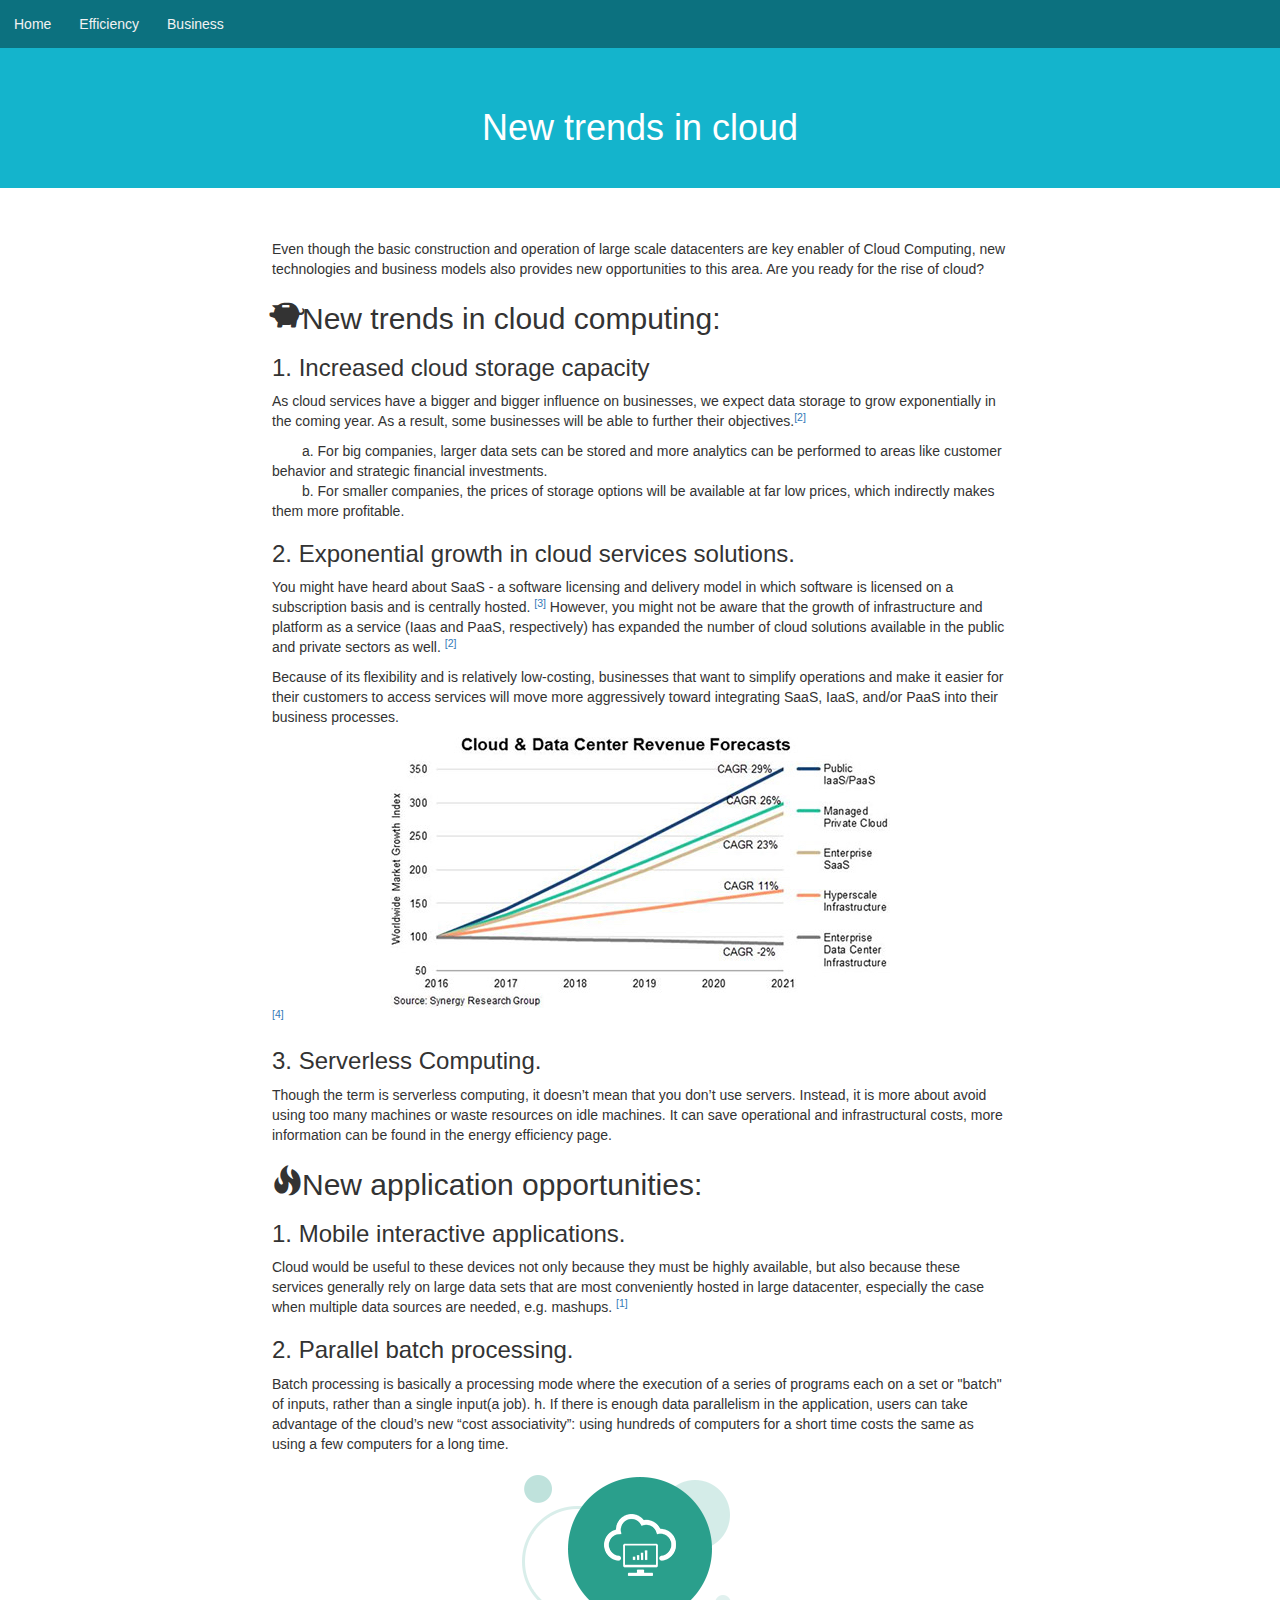
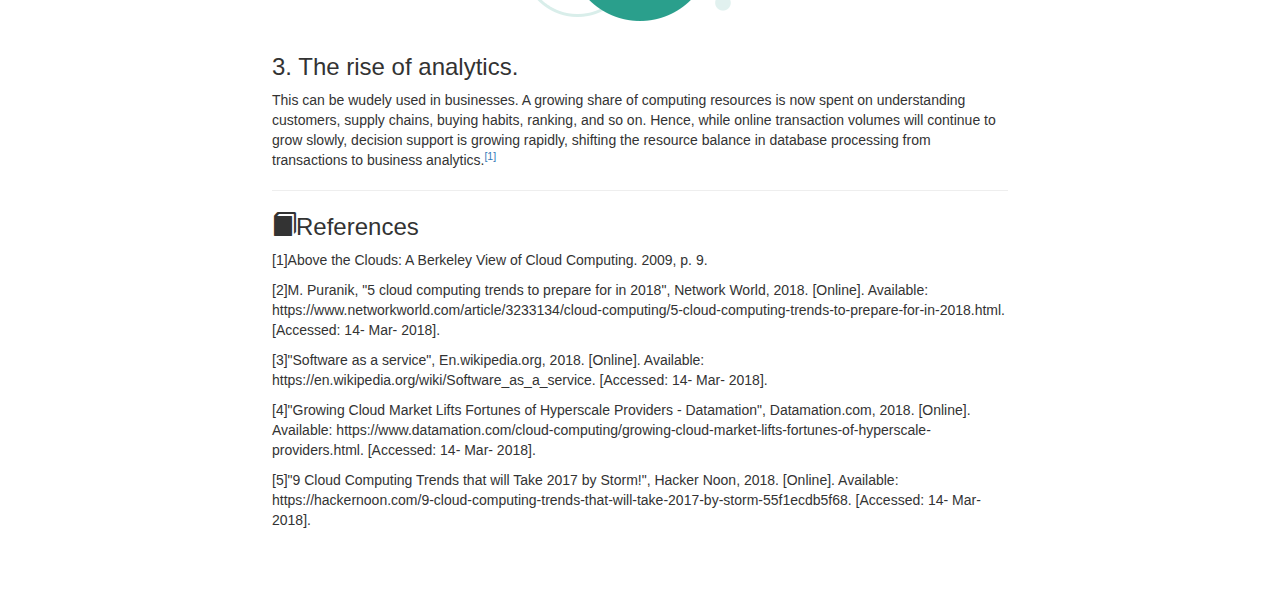
==== business.html @ d234d7f4 "Yiming" ====
<!DOCTYPE html>
<html lang="en">
<head>
<title>Cloud - new trends</title>
<link rel="stylesheet" type="text/css" href="cloud.css">
<link rel="stylesheet" href="https://maxcdn.bootstrapcdn.com/bootstrap/3.3.7/css/bootstrap.min.css" integrity="sha384-BVYiiSIFeK1dGmJRAkycuHAHRg32OmUcww7on3RYdg4Va+PmSTsz/K68vbdEjh4u" crossorigin="anonymous">
</head>
<body>
<div id="navbar">
  <a class="active" href="javascript:void(0)">Home</a>
  <a href="http://127.0.0.1:55116/efficiency.html">Efficiency</a>
  <a href="http://127.0.0.1:55116/business.html">Business</a>
</div>
    
<h1 style="color: white; margin-top: 0px;">   New trends in cloud
</h1>
    
<div class="content">
<p>
    Even though the basic construction and operation of large scale datacenters are key enabler of Cloud Computing, new technologies and business models also provides new opportunities to this area. Are you ready for the rise of cloud?</p>

    <h2><span class="glyphicon glyphicon-piggy-bank" aria-hidden="true"></span>New trends in cloud computing:
        </h2>
    <h3>1. Increased cloud storage capacity
    </h3>
<p>
    As cloud services have a bigger and bigger influence on businesses, we expect data storage to grow exponentially in the coming year. As a result, some businesses will be able to further their objectives.<sup><a href="#2">[2]</a></sup>  </p>
    
    <p2>a. For big companies, larger data sets can be stored and more analytics can be performed to areas like customer behavior and strategic financial investments.
    </p2>
    <br>
    <p2>b. For smaller companies, the prices of storage options will be available at far low prices, which indirectly makes them more profitable.
    </p2>
    <br>
    <p>
    </p>
    
    <h3>2. Exponential growth in cloud services solutions.</h3>
<p> You might have heard about SaaS - a software licensing and delivery model in which software is licensed on a subscription basis and is centrally hosted. <sup><a href="#3">[3]</a></sup> However, you might not be aware that the growth of infrastructure and platform as a service (Iaas and PaaS, respectively) has expanded the number of cloud solutions available in the public and private sectors as well. <sup><a href="#2">[2]</a></sup>
    </p>
    <p>
        Because of its flexibility and is relatively low-costing, businesses that want to simplify operations and make it easier for their customers to access services will move more aggressively toward integrating SaaS, IaaS, and/or PaaS into their business processes.
    </p>
    
    <img src="cloud_growth.jpg">
    <p><sup><a href="#4">[4]</a></sup></p>

<h3>3. Serverless Computing.
    </h3>
    <p>Though the term is serverless computing, it doesn’t mean that you don’t use servers. Instead, it is more about avoid using too many machines or waste resources on idle machines. It can save operational and infrastructural costs, more information can be found in the energy efficiency page.
    </p>
    
    <h2><span class="glyphicon glyphicon-fire" aria-hidden="true"></span>New application opportunities:
        </h2>
    <h3>1. Mobile interactive applications.
    </h3>
    <p>Cloud would be useful to these devices not only because they must be highly available, but also because these services generally rely on large data sets that are most conveniently hosted in large datacenter, especially the case when multiple data sources are needed, e.g. mashups. <sup><a href="#1">[1]</a></sup>
    </p>
    
    <h3>2. Parallel batch processing.
    </h3>
    
<p>Batch processing is basically a processing mode where the execution of a series of programs each on a set or "batch" of inputs, rather than a single input(a job). h. If there is enough data parallelism in the application, users can take advantage of the cloud’s new “cost associativity”: using hundreds of computers for a short time costs the same as using a few
computers for a long time.
    </p>
    
    <img src="Analytics-cloud-270.png">
    
    <h3>3. The rise of analytics.
    </h3>
    <p>This can be wudely used in businesses.  A growing share of computing resources is now spent on understanding customers, supply chains, buying habits, ranking, and so on. Hence, while online transaction volumes will continue to grow slowly, decision support is growing rapidly, shifting the resource balance in database processing from transactions to business analytics.<sup><a href="#1">[1]</a></sup>
    </p>
    
<hr>
    
<h3><span class="glyphicon glyphicon-book" aria-hidden="true"></span>References</h3> 
<p>
[1]Above the Clouds: A Berkeley View of Cloud Computing. 2009, p. 9.
</p>
<p>
[2]M. Puranik, "5 cloud computing trends to prepare for in 2018", Network World, 2018. [Online]. Available: https://www.networkworld.com/article/3233134/cloud-computing/5-cloud-computing-trends-to-prepare-for-in-2018.html. [Accessed: 14- Mar- 2018].
</p>
<p>
[3]"Software as a service", En.wikipedia.org, 2018. [Online]. Available: https://en.wikipedia.org/wiki/Software_as_a_service. [Accessed: 14- Mar- 2018].
</p>
<p>
[4]"Growing Cloud Market Lifts Fortunes of Hyperscale Providers - Datamation", Datamation.com, 2018. [Online]. Available: https://www.datamation.com/cloud-computing/growing-cloud-market-lifts-fortunes-of-hyperscale-providers.html. [Accessed: 14- Mar- 2018].
</p>
<p>
[5]"9 Cloud Computing Trends that will Take 2017 by Storm!", Hacker Noon, 2018. [Online]. Available: https://hackernoon.com/9-cloud-computing-trends-that-will-take-2017-by-storm-55f1ecdb5f68. [Accessed: 14- Mar- 2018].
</p>
    
    
<script>
window.onscroll = function() {myFunction()};

var navbar = document.getElementById("navbar");

var sticky = navbar.offsetTop;

function myFunction() {
  if (window.pageYOffset >= sticky) {
    navbar.classList.add("sticky")
  } else {
    navbar.classList.remove("sticky");
  }
}
</script>
---- cloud.css ----
.content{
    margin: 35px 20% 35px 20%
}

.center {
    display: block;
    margin-left: auto;
    margin-right: auto;
    width: 50%;
}

/* Style the navbar */
#navbar {
  overflow: hidden;
  background-color: #0C717F;
}

/* Navbar links */
#navbar a {
    float: left;
    display: block;
    color: #f2f2f2;
    text-align: center;
    padding: 14px;
    text-decoration: none;
}

/* Page content */
.content {
    padding: 16px;
    

}

/* The sticky class is added to the navbar with JS when it reaches its scroll position */
.sticky {
    position: fixed;
    top: 0;
    width: 100%
}

/* Add some top padding to the page content to prevent sudden quick movement (as the navigation bar gets a new position at the top of the page (position:fixed and top:0) */
.sticky + .content {
    padding-top: 60px;
}

body {
    margin-bottom: 0px;
    margin-left: 0px;
    margin-right: 0px;
    margin-top: 0px;
}

img {
    padding: 0;
    display: block;
    margin: 0 auto;
    max-height: 100%;
    max-width: 100%;
}


h1 {
    background-color:#14B4CC; 
    padding-top: 60px;
    padding-bottom: 40px; 
    text-align: center; 
    font-size: 25;  
}

p {
    font-size: 14;
}
h2{
    font-size: 16;
}

h3 {
    font-size: 15
}

p2 {
    margin-left: 30px;
}
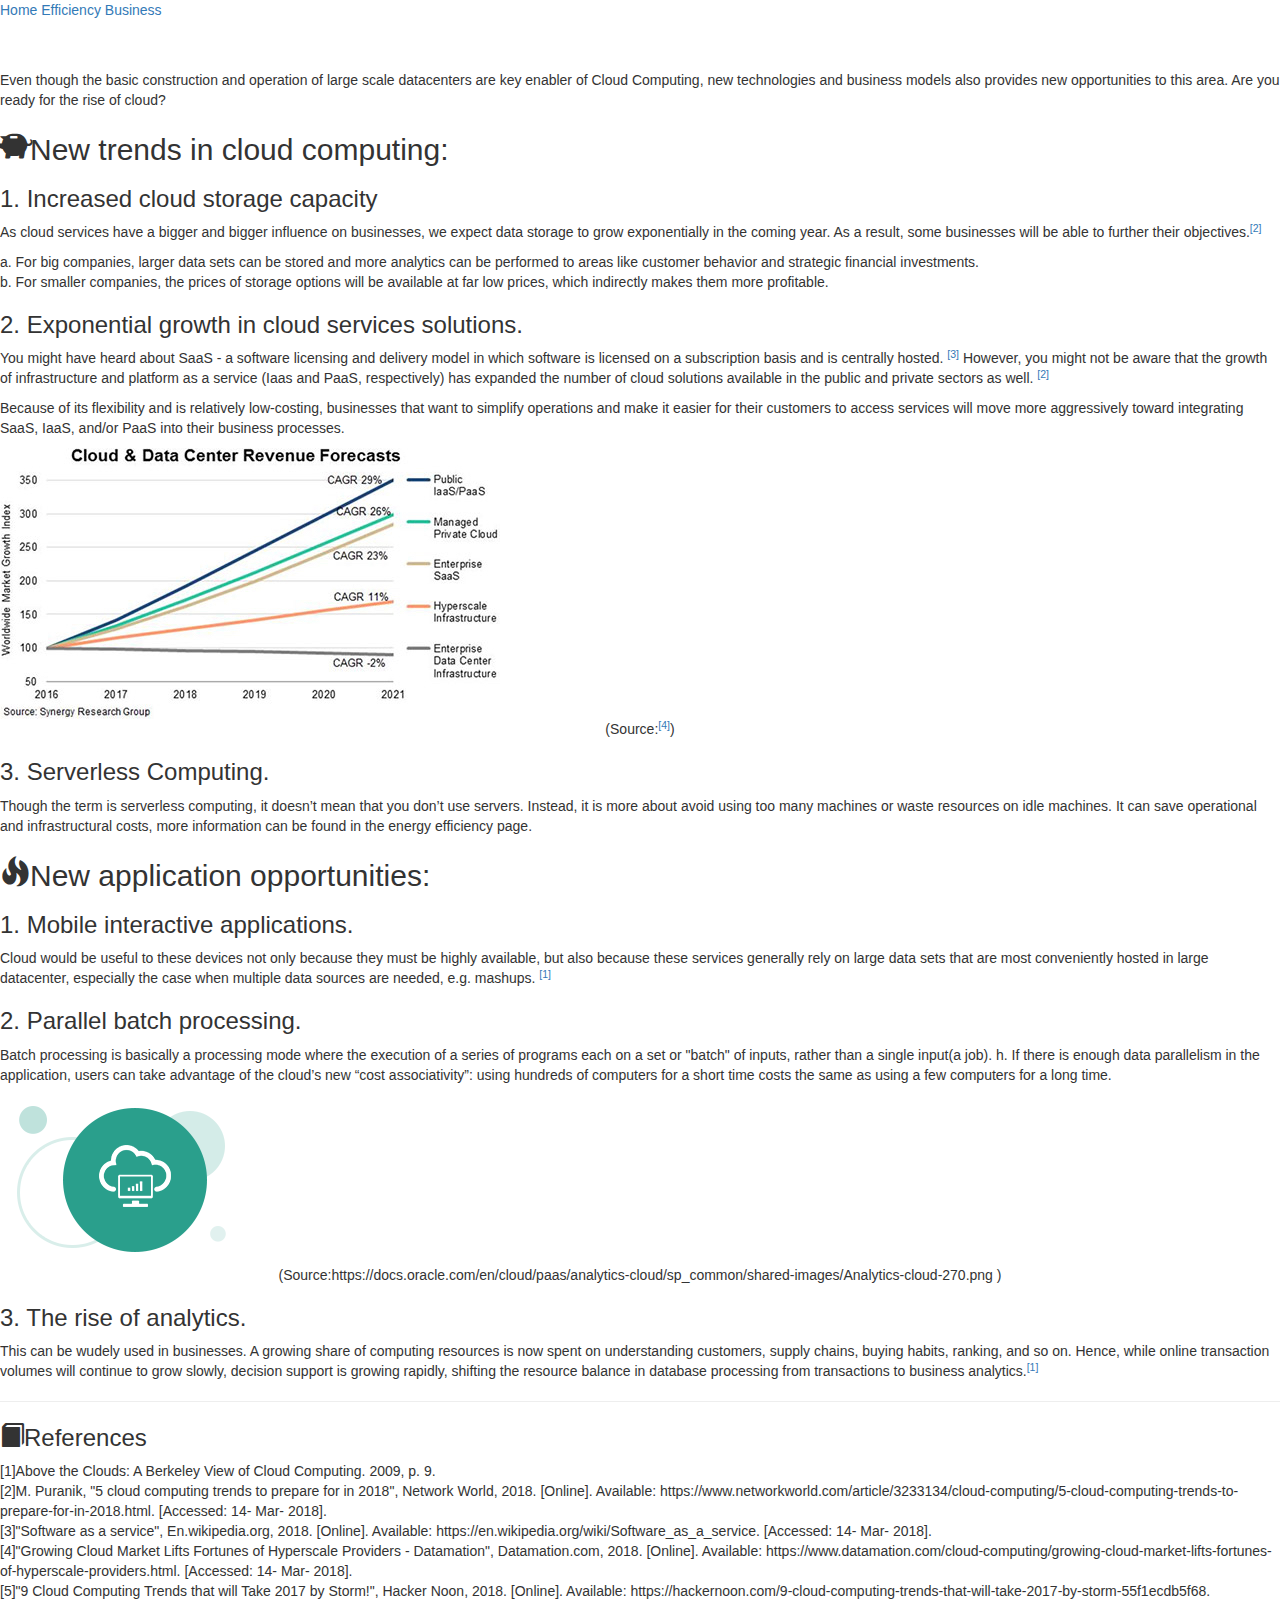
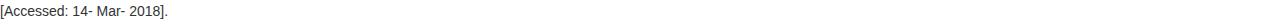
==== commit 3d09963f: "trend 2.0" ====
--- a/business.html
+++ b/business.html
@@ -12,83 +12,79 @@
   <a href="http://127.0.0.1:55116/business.html">Business</a>
 </div>
     
-<h1 style="color: white; margin-top: 0px;">   New trends in cloud
-</h1>
+<h1 style="color: white; margin-top: 0px;">New trends in cloud</h1>
     
 <div class="content">
-<p>
-    Even though the basic construction and operation of large scale datacenters are key enabler of Cloud Computing, new technologies and business models also provides new opportunities to this area. Are you ready for the rise of cloud?</p>
+    <p>
+        Even though the basic construction and operation of large scale datacenters are key enabler of Cloud Computing, new technologies and business models also provides new opportunities to this area. Are you ready for the rise of cloud?</p>
 
-    <h2><span class="glyphicon glyphicon-piggy-bank" aria-hidden="true"></span>New trends in cloud computing:
-        </h2>
-    <h3>1. Increased cloud storage capacity
-    </h3>
-<p>
-    As cloud services have a bigger and bigger influence on businesses, we expect data storage to grow exponentially in the coming year. As a result, some businesses will be able to further their objectives.<sup><a href="#2">[2]</a></sup>  </p>
+        <h2><span class="glyphicon glyphicon-piggy-bank" aria-hidden="true"></span>New trends in cloud computing:</h2>
+            <h3>1. Increased cloud storage capacity</h3>
+        <p>
+            As cloud services have a bigger and bigger influence on businesses, we expect data storage to grow exponentially in the coming year. As a result, some businesses will be able to further their objectives.<sup><a href="#2">[2]</a></sup>  
+        </p>
+
+        <p2>a. For big companies, larger data sets can be stored and more analytics can be performed to areas like customer behavior and strategic financial investments.
+        </p2>
+        <br>
+        <p2>b. For smaller companies, the prices of storage options will be available at far low prices, which indirectly makes them more profitable.
+        </p2>
+        <br>
+
+        <p>
+        </p>
+
+        <h3>2. Exponential growth in cloud services solutions.</h3>
+            <p> You might have heard about SaaS - a software licensing and delivery model in which software is licensed on a subscription basis and is centrally hosted. <sup><a href="#3">[3]</a></sup> However, you might not be aware that the growth of infrastructure and platform as a service (Iaas and PaaS, respectively) has expanded the number of cloud solutions available in the public and private sectors as well. <sup><a href="#2">[2]</a></sup>
+            </p>
+            <p>
+            Because of its flexibility and is relatively low-costing, businesses that want to simplify operations and make it easier for their customers to access services will move more aggressively toward integrating SaaS, IaaS, and/or PaaS into their business processes.
+            </p>
+
+        <img src="cloud_growth.jpg">
+        <center><p>(Source:<sup><a href="#4">[4]</a></sup>)</p></center>
+
+        <h3>3. Serverless Computing.</h3>
+        <p>Though the term is serverless computing, it doesn’t mean that you don’t use servers. Instead, it is more about avoid using too many machines or waste resources on idle machines. It can save operational and infrastructural costs, more information can be found in the energy efficiency page.
+        </p>
+
+        <h2><span class="glyphicon glyphicon-fire" aria-hidden="true"></span>New application opportunities:</h2>
+            <h3>1. Mobile interactive applications.</h3>
     
-    <p2>a. For big companies, larger data sets can be stored and more analytics can be performed to areas like customer behavior and strategic financial investments.
-    </p2>
-    <br>
-    <p2>b. For smaller companies, the prices of storage options will be available at far low prices, which indirectly makes them more profitable.
-    </p2>
-    <br>
-    <p>
-    </p>
-    
-    <h3>2. Exponential growth in cloud services solutions.</h3>
-<p> You might have heard about SaaS - a software licensing and delivery model in which software is licensed on a subscription basis and is centrally hosted. <sup><a href="#3">[3]</a></sup> However, you might not be aware that the growth of infrastructure and platform as a service (Iaas and PaaS, respectively) has expanded the number of cloud solutions available in the public and private sectors as well. <sup><a href="#2">[2]</a></sup>
-    </p>
-    <p>
-        Because of its flexibility and is relatively low-costing, businesses that want to simplify operations and make it easier for their customers to access services will move more aggressively toward integrating SaaS, IaaS, and/or PaaS into their business processes.
-    </p>
-    
-    <img src="cloud_growth.jpg">
-    <p><sup><a href="#4">[4]</a></sup></p>
+        <p>Cloud would be useful to these devices not only because they must be highly available, but also because these services generally rely on large data sets that are most conveniently hosted in large datacenter, especially the case when multiple data sources are needed, e.g. mashups. <sup><a href="#1">[1]</a></sup>
+        </p>
 
-<h3>3. Serverless Computing.
-    </h3>
-    <p>Though the term is serverless computing, it doesn’t mean that you don’t use servers. Instead, it is more about avoid using too many machines or waste resources on idle machines. It can save operational and infrastructural costs, more information can be found in the energy efficiency page.
-    </p>
-    
-    <h2><span class="glyphicon glyphicon-fire" aria-hidden="true"></span>New application opportunities:
-        </h2>
-    <h3>1. Mobile interactive applications.
-    </h3>
-    <p>Cloud would be useful to these devices not only because they must be highly available, but also because these services generally rely on large data sets that are most conveniently hosted in large datacenter, especially the case when multiple data sources are needed, e.g. mashups. <sup><a href="#1">[1]</a></sup>
-    </p>
-    
-    <h3>2. Parallel batch processing.
-    </h3>
-    
-<p>Batch processing is basically a processing mode where the execution of a series of programs each on a set or "batch" of inputs, rather than a single input(a job). h. If there is enough data parallelism in the application, users can take advantage of the cloud’s new “cost associativity”: using hundreds of computers for a short time costs the same as using a few
-computers for a long time.
-    </p>
-    
-    <img src="Analytics-cloud-270.png">
-    
-    <h3>3. The rise of analytics.
-    </h3>
-    <p>This can be wudely used in businesses.  A growing share of computing resources is now spent on understanding customers, supply chains, buying habits, ranking, and so on. Hence, while online transaction volumes will continue to grow slowly, decision support is growing rapidly, shifting the resource balance in database processing from transactions to business analytics.<sup><a href="#1">[1]</a></sup>
-    </p>
-    
-<hr>
-    
-<h3><span class="glyphicon glyphicon-book" aria-hidden="true"></span>References</h3> 
-<p>
-[1]Above the Clouds: A Berkeley View of Cloud Computing. 2009, p. 9.
-</p>
-<p>
-[2]M. Puranik, "5 cloud computing trends to prepare for in 2018", Network World, 2018. [Online]. Available: https://www.networkworld.com/article/3233134/cloud-computing/5-cloud-computing-trends-to-prepare-for-in-2018.html. [Accessed: 14- Mar- 2018].
-</p>
-<p>
-[3]"Software as a service", En.wikipedia.org, 2018. [Online]. Available: https://en.wikipedia.org/wiki/Software_as_a_service. [Accessed: 14- Mar- 2018].
-</p>
-<p>
-[4]"Growing Cloud Market Lifts Fortunes of Hyperscale Providers - Datamation", Datamation.com, 2018. [Online]. Available: https://www.datamation.com/cloud-computing/growing-cloud-market-lifts-fortunes-of-hyperscale-providers.html. [Accessed: 14- Mar- 2018].
-</p>
-<p>
-[5]"9 Cloud Computing Trends that will Take 2017 by Storm!", Hacker Noon, 2018. [Online]. Available: https://hackernoon.com/9-cloud-computing-trends-that-will-take-2017-by-storm-55f1ecdb5f68. [Accessed: 14- Mar- 2018].
-</p>
+        <h3>2. Parallel batch processing.</h3>
+
+        <p>Batch processing is basically a processing mode where the execution of a series of programs each on a set or "batch" of inputs, rather than a single input(a job). h. If there is enough data parallelism in the application, users can take advantage of the cloud’s new “cost associativity”: using hundreds of computers for a short time costs the same as using a few
+        computers for a long time.
+        </p>
+
+        <img src="Analytics-cloud-270.png">
+        <center><p>(Source:https://docs.oracle.com/en/cloud/paas/analytics-cloud/sp_common/shared-images/Analytics-cloud-270.png )</p></center> 
+
+        <h3>3. The rise of analytics.</h3>
+        <p>This can be wudely used in businesses.  A growing share of computing resources is now spent on understanding customers, supply chains, buying habits, ranking, and so on. Hence, while online transaction volumes will continue to grow slowly, decision support is growing rapidly, shifting the resource balance in database processing from transactions to business analytics.<sup><a href="#1">[1]</a></sup>
+        </p>
+
+    <hr>
+
+    <h3><span class="glyphicon glyphicon-book" aria-hidden="true"></span>References</h3> 
+    <div id="1">
+    [1]Above the Clouds: A Berkeley View of Cloud Computing. 2009, p. 9.
+    </div>
+    <div id="2">
+    [2]M. Puranik, "5 cloud computing trends to prepare for in 2018", Network World, 2018. [Online]. Available: https://www.networkworld.com/article/3233134/cloud-computing/5-cloud-computing-trends-to-prepare-for-in-2018.html. [Accessed: 14- Mar- 2018].
+    </div>
+    <div id="3">
+    [3]"Software as a service", En.wikipedia.org, 2018. [Online]. Available: https://en.wikipedia.org/wiki/Software_as_a_service. [Accessed: 14- Mar- 2018].
+    </div>
+    <div id="4">
+    [4]"Growing Cloud Market Lifts Fortunes of Hyperscale Providers - Datamation", Datamation.com, 2018. [Online]. Available: https://www.datamation.com/cloud-computing/growing-cloud-market-lifts-fortunes-of-hyperscale-providers.html. [Accessed: 14- Mar- 2018].
+    </div>
+    <div id="5">
+    [5]"9 Cloud Computing Trends that will Take 2017 by Storm!", Hacker Noon, 2018. [Online]. Available: https://hackernoon.com/9-cloud-computing-trends-that-will-take-2017-by-storm-55f1ecdb5f68. [Accessed: 14- Mar- 2018].
+</div>
     
     
 <script>
--- a/cloud.css
+++ b/cloud.css
@@ -1,84 +1,50 @@
-.content{
-    margin: 35px 20% 35px 20%
+.main{
+    background-color:#ffffff;
+    padding-right: 250px;
+    padding-left:250px;
+    padding-bottom: 150px;
 }
 
-.center {
-    display: block;
-    margin-left: auto;
-    margin-right: auto;
-    width: 50%;
+.container{
+    width:99%;
+    top:0;
+    position:fixed;
+    
 }
 
-/* Style the navbar */
-#navbar {
-  overflow: hidden;
-  background-color: #0C717F;
-}
-
-/* Navbar links */
-#navbar a {
-    float: left;
-    display: block;
-    color: #f2f2f2;
-    text-align: center;
-    padding: 14px;
-    text-decoration: none;
-}
-
-/* Page content */
-.content {
-    padding: 16px;
-    
+.nav {
+    height:60px;
+    background:#0C6C7A;
+    position:relative;
 
 }
 
-/* The sticky class is added to the navbar with JS when it reaches its scroll position */
-.sticky {
-    position: fixed;
-    top: 0;
-    width: 100%
+.nav ul{
+    margin:0;
+    padding:0;
+
 }
 
-/* Add some top padding to the page content to prevent sudden quick movement (as the navigation bar gets a new position at the top of the page (position:fixed and top:0) */
-.sticky + .content {
-    padding-top: 60px;
+.nav ul li{
+    list-style: none
 }
 
-body {
-    margin-bottom: 0px;
-    margin-left: 0px;
-    margin-right: 0px;
-    margin-top: 0px;
+.nav ul li a{
+    text-decoration: none;
+    float:left;
+    display: block;
+    padding:20px 20px;
+    color:aliceblue;
 }
 
-img {
-    padding: 0;
+.heading {
+    height:80px;
+    width: 100%;
+    background:#0F8799;
+    color:aliceblue;
     display: block;
-    margin: 0 auto;
-    max-height: 100%;
-    max-width: 100%;
+    padding-bottom: 30px;
+    padding-top: 60px;
+    
 }
 
-
-h1 {
-    background-color:#14B4CC; 
-    padding-top: 60px;
-    padding-bottom: 40px; 
-    text-align: center; 
-    font-size: 25;  
-}
-
-p {
-    font-size: 14;
-}
-h2{
-    font-size: 16;
-}
-
-h3 {
-    font-size: 15
-}
-
-p2 {
-    margin-left: 30px;
-}
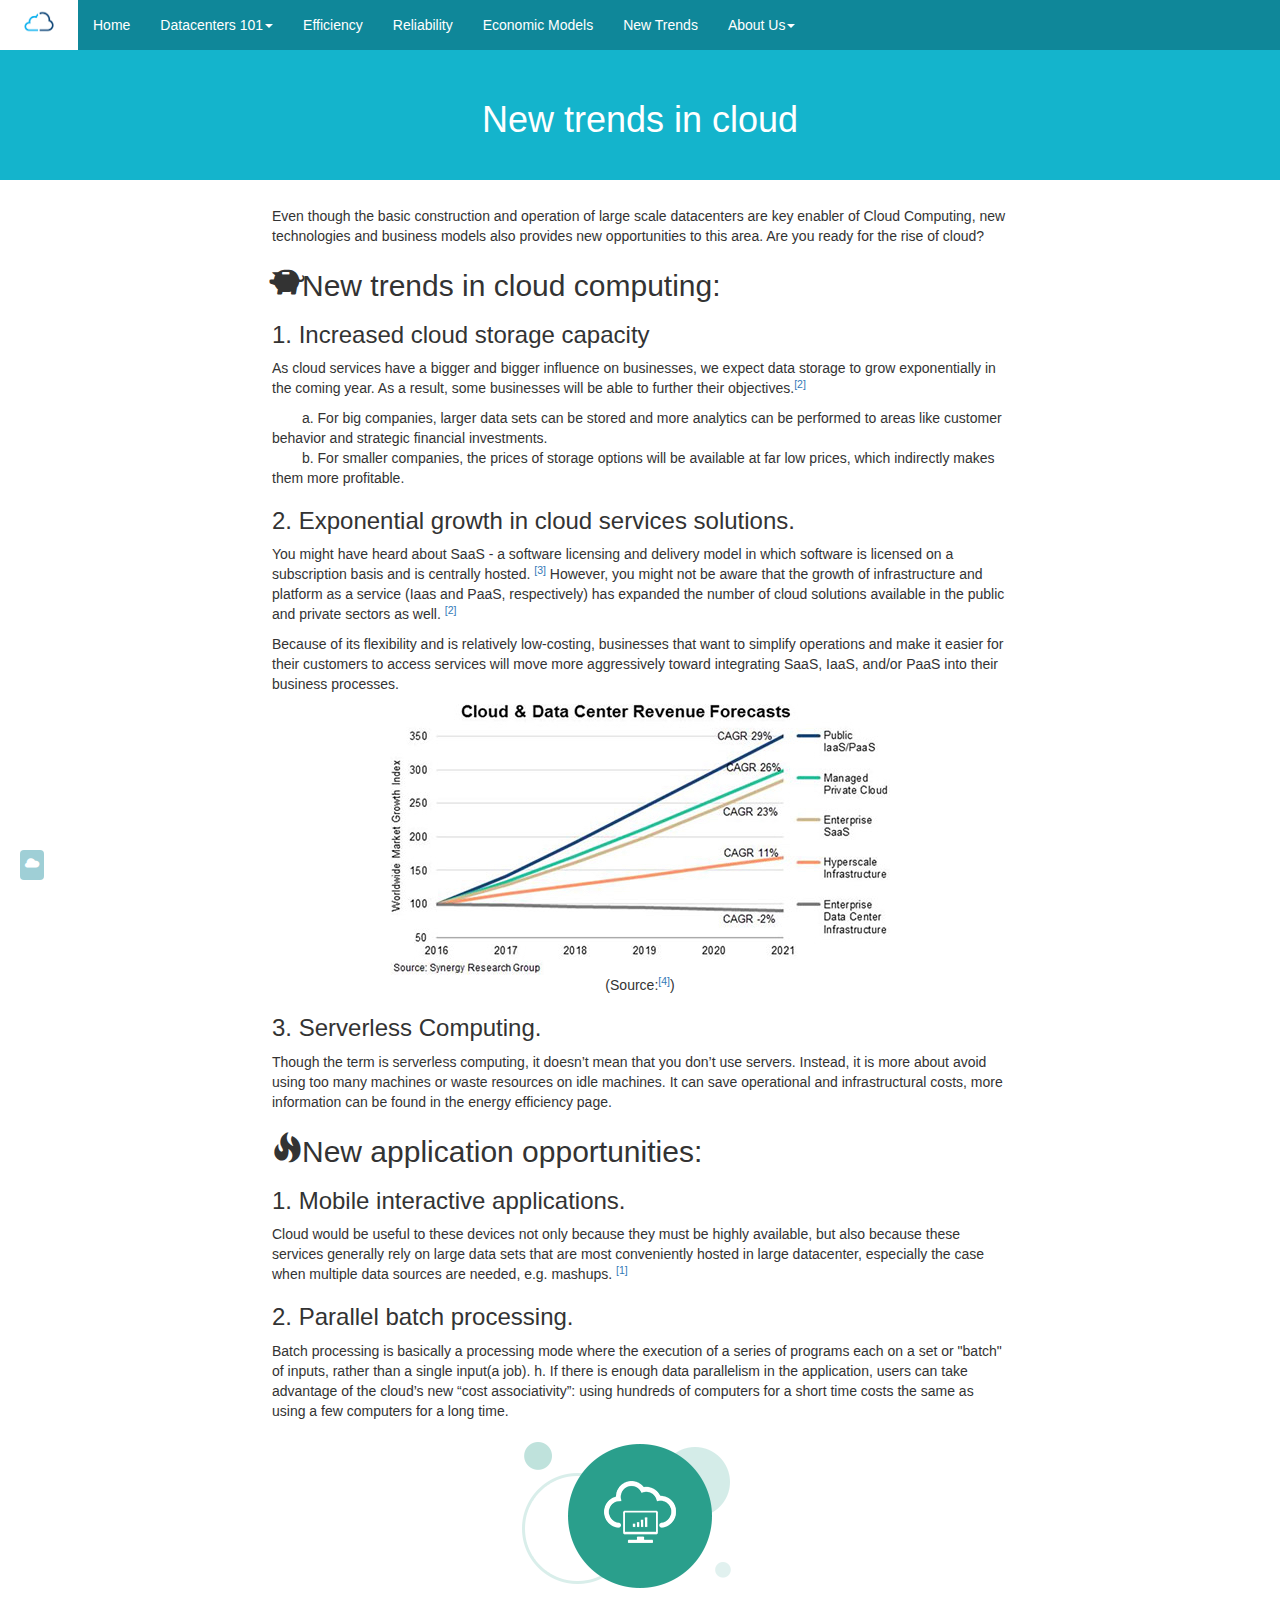
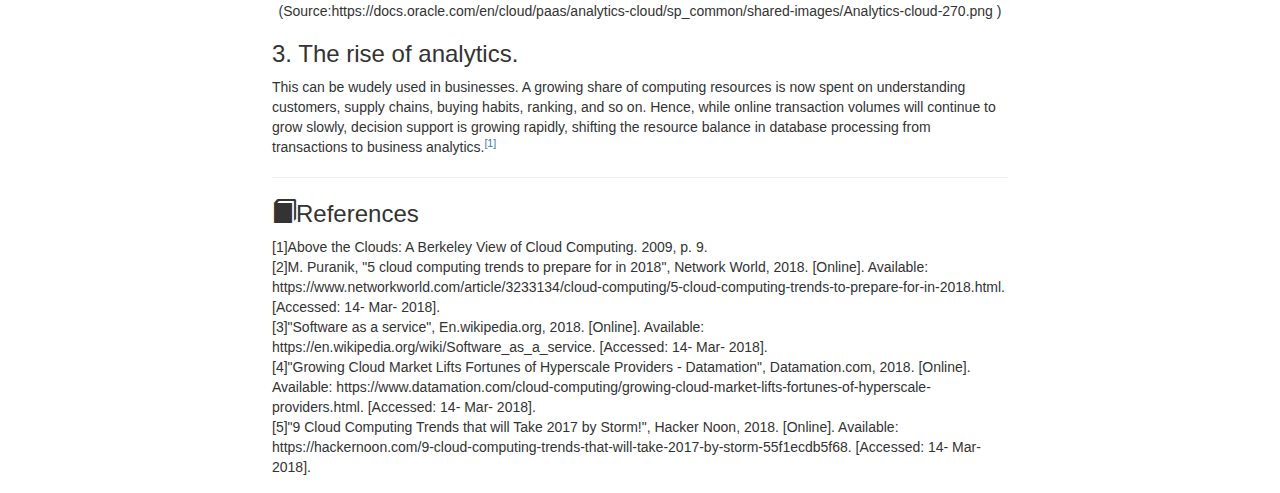
==== commit 72880271: "latest version from Yiming" ====
--- a/business.html
+++ b/business.html
@@ -4,13 +4,17 @@
 <title>Cloud - new trends</title>
 <link rel="stylesheet" type="text/css" href="cloud.css">
 <link rel="stylesheet" href="https://maxcdn.bootstrapcdn.com/bootstrap/3.3.7/css/bootstrap.min.css" integrity="sha384-BVYiiSIFeK1dGmJRAkycuHAHRg32OmUcww7on3RYdg4Va+PmSTsz/K68vbdEjh4u" crossorigin="anonymous">
+<script src="https://ajax.googleapis.com/ajax/libs/jquery/3.3.1/jquery.min.js"></script>
+        <script> 
+        $(function(){
+          $(".navbar").load("navbar.html"); 
+        });
+        </script>
 </head>
+    
 <body>
-<div id="navbar">
-  <a class="active" href="javascript:void(0)">Home</a>
-  <a href="http://127.0.0.1:55116/efficiency.html">Efficiency</a>
-  <a href="http://127.0.0.1:55116/business.html">Business</a>
-</div>
+<!-- Navigation bar -->
+<span id="0" class="navbar"></span>
     
 <h1 style="color: white; margin-top: 0px;">New trends in cloud</h1>
     
@@ -83,22 +87,7 @@
     [4]"Growing Cloud Market Lifts Fortunes of Hyperscale Providers - Datamation", Datamation.com, 2018. [Online]. Available: https://www.datamation.com/cloud-computing/growing-cloud-market-lifts-fortunes-of-hyperscale-providers.html. [Accessed: 14- Mar- 2018].
     </div>
     <div id="5">
-    [5]"9 Cloud Computing Trends that will Take 2017 by Storm!", Hacker Noon, 2018. [Online]. Available: https://hackernoon.com/9-cloud-computing-trends-that-will-take-2017-by-storm-55f1ecdb5f68. [Accessed: 14- Mar- 2018].
+    [5]"9 Cloud Computing Trends that will Take 2017 by Storm!", Hacker Noon, 2018. [Online]. Available: https://hackernoon.com/9-cloud-computing-trends-that-will-take-2017-by-storm-55f1ecdb5f68. [Accessed: 14- Mar- 2018].</div>
 </div>
-    
-    
-<script>
-window.onscroll = function() {myFunction()};
-
-var navbar = document.getElementById("navbar");
-
-var sticky = navbar.offsetTop;
-
-function myFunction() {
-  if (window.pageYOffset >= sticky) {
-    navbar.classList.add("sticky")
-  } else {
-    navbar.classList.remove("sticky");
-  }
-}
-</script>+</body>
+</html>--- a/cloud.css
+++ b/cloud.css
@@ -1,50 +1,59 @@
-.main{
-    background-color:#ffffff;
-    padding-right: 250px;
-    padding-left:250px;
-    padding-bottom: 150px;
+.content{
+    margin-left: 20%;
+    margin-right: 20%;
+    padding: 16px;
 }
 
-.container{
-    width:99%;
-    top:0;
-    position:fixed;
-    
+.center {
+    display: block;
+    margin-left: auto;
+    margin-right: auto;
+    width: 50%;
 }
 
-.nav {
-    height:60px;
-    background:#0C6C7A;
-    position:relative;
-
+body {
+    margin-bottom: 0px;
+    margin-left: 0px;
+    margin-right: 0px;
+    margin-top: 0px;
 }
 
-.nav ul{
-    margin:0;
-    padding:0;
-
+img {
+    padding: 0;
+    display: block;
+    margin: 0 auto;
+    max-height: 100%;
+    max-width: 100%;
 }
 
-.nav ul li{
-    list-style: none
+
+h1 {
+    background-color:#14B4CC; 
+    padding-top: 60px;
+    padding-bottom: 40px; 
+    text-align: center; 
+    font-size: 25;  
 }
 
-.nav ul li a{
-    text-decoration: none;
-    float:left;
-    display: block;
-    padding:20px 20px;
-    color:aliceblue;
+p {
+    font-size: 14;
+}
+h2{
+    font-size: 16;
 }
 
-.heading {
-    height:80px;
-    width: 100%;
-    background:#0F8799;
-    color:aliceblue;
-    display: block;
-    padding-bottom: 30px;
-    padding-top: 60px;
-    
+h3 {
+    font-size: 15
 }
 
+p2 {
+    margin-left: 30px;
+}
+
+.col-sm-3 {
+    margin-top: 30px;
+}
+
+.col-sm-9 {
+    margin-top: 30px;
+}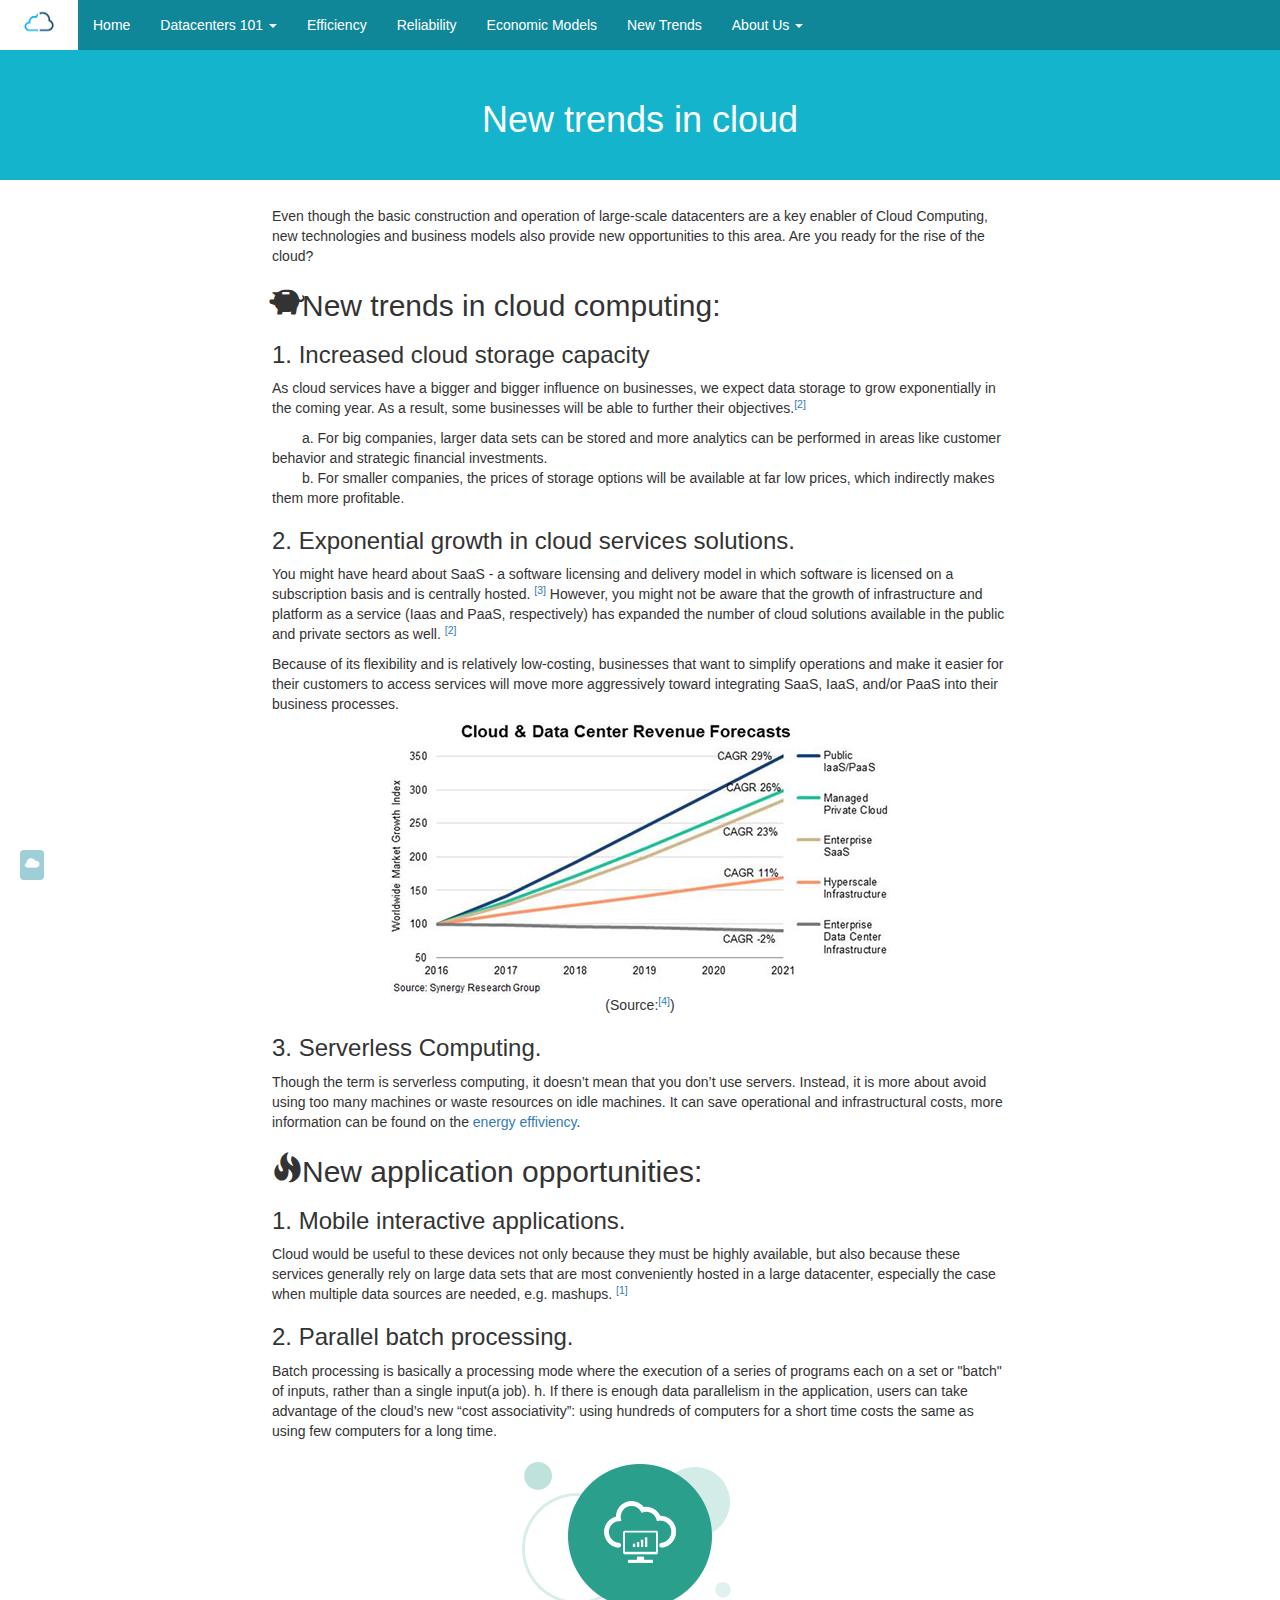
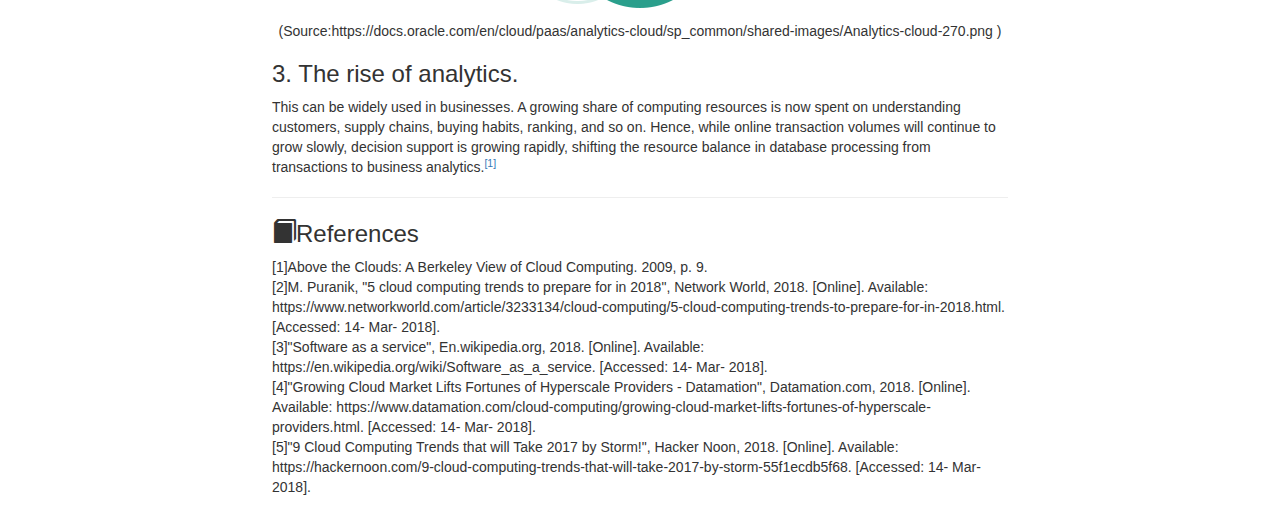
==== commit 0c20f58c: "latest from Yiming" ====
--- a/business.html
+++ b/business.html
@@ -20,7 +20,7 @@
     
 <div class="content">
     <p>
-        Even though the basic construction and operation of large scale datacenters are key enabler of Cloud Computing, new technologies and business models also provides new opportunities to this area. Are you ready for the rise of cloud?</p>
+        Even though the basic construction and operation of large-scale datacenters are a key enabler of Cloud Computing, new technologies and business models also provide new opportunities to this area. Are you ready for the rise of the cloud?</p>
 
         <h2><span class="glyphicon glyphicon-piggy-bank" aria-hidden="true"></span>New trends in cloud computing:</h2>
             <h3>1. Increased cloud storage capacity</h3>
@@ -28,7 +28,7 @@
             As cloud services have a bigger and bigger influence on businesses, we expect data storage to grow exponentially in the coming year. As a result, some businesses will be able to further their objectives.<sup><a href="#2">[2]</a></sup>  
         </p>
 
-        <p2>a. For big companies, larger data sets can be stored and more analytics can be performed to areas like customer behavior and strategic financial investments.
+        <p2>a. For big companies, larger data sets can be stored and more analytics can be performed in areas like customer behavior and strategic financial investments.
         </p2>
         <br>
         <p2>b. For smaller companies, the prices of storage options will be available at far low prices, which indirectly makes them more profitable.
@@ -49,26 +49,25 @@
         <center><p>(Source:<sup><a href="#4">[4]</a></sup>)</p></center>
 
         <h3>3. Serverless Computing.</h3>
-        <p>Though the term is serverless computing, it doesn’t mean that you don’t use servers. Instead, it is more about avoid using too many machines or waste resources on idle machines. It can save operational and infrastructural costs, more information can be found in the energy efficiency page.
+        <p>Though the term is serverless computing, it doesn’t mean that you don’t use servers. Instead, it is more about avoid using too many machines or waste resources on idle machines. It can save operational and infrastructural costs, more information can be found on the <a href="http://127.0.0.1:57163/efficiency.html">energy effiviency</a>.
         </p>
 
         <h2><span class="glyphicon glyphicon-fire" aria-hidden="true"></span>New application opportunities:</h2>
             <h3>1. Mobile interactive applications.</h3>
     
-        <p>Cloud would be useful to these devices not only because they must be highly available, but also because these services generally rely on large data sets that are most conveniently hosted in large datacenter, especially the case when multiple data sources are needed, e.g. mashups. <sup><a href="#1">[1]</a></sup>
+        <p>Cloud would be useful to these devices not only because they must be highly available, but also because these services generally rely on large data sets that are most conveniently hosted in a large datacenter, especially the case when multiple data sources are needed, e.g. mashups. <sup><a href="#1">[1]</a></sup>
         </p>
 
         <h3>2. Parallel batch processing.</h3>
 
-        <p>Batch processing is basically a processing mode where the execution of a series of programs each on a set or "batch" of inputs, rather than a single input(a job). h. If there is enough data parallelism in the application, users can take advantage of the cloud’s new “cost associativity”: using hundreds of computers for a short time costs the same as using a few
-        computers for a long time.
+        <p>Batch processing is basically a processing mode where the execution of a series of programs each on a set or "batch" of inputs, rather than a single input(a job). h. If there is enough data parallelism in the application, users can take advantage of the cloud’s new “cost associativity”: using hundreds of computers for a short time costs the same as using few computers for a long time.
         </p>
 
         <img src="Analytics-cloud-270.png">
         <center><p>(Source:https://docs.oracle.com/en/cloud/paas/analytics-cloud/sp_common/shared-images/Analytics-cloud-270.png )</p></center> 
 
         <h3>3. The rise of analytics.</h3>
-        <p>This can be wudely used in businesses.  A growing share of computing resources is now spent on understanding customers, supply chains, buying habits, ranking, and so on. Hence, while online transaction volumes will continue to grow slowly, decision support is growing rapidly, shifting the resource balance in database processing from transactions to business analytics.<sup><a href="#1">[1]</a></sup>
+        <p>This can be widely used in businesses.  A growing share of computing resources is now spent on understanding customers, supply chains, buying habits, ranking, and so on. Hence, while online transaction volumes will continue to grow slowly, decision support is growing rapidly, shifting the resource balance in database processing from transactions to business analytics.<sup><a href="#1">[1]</a></sup>
         </p>
 
     <hr>
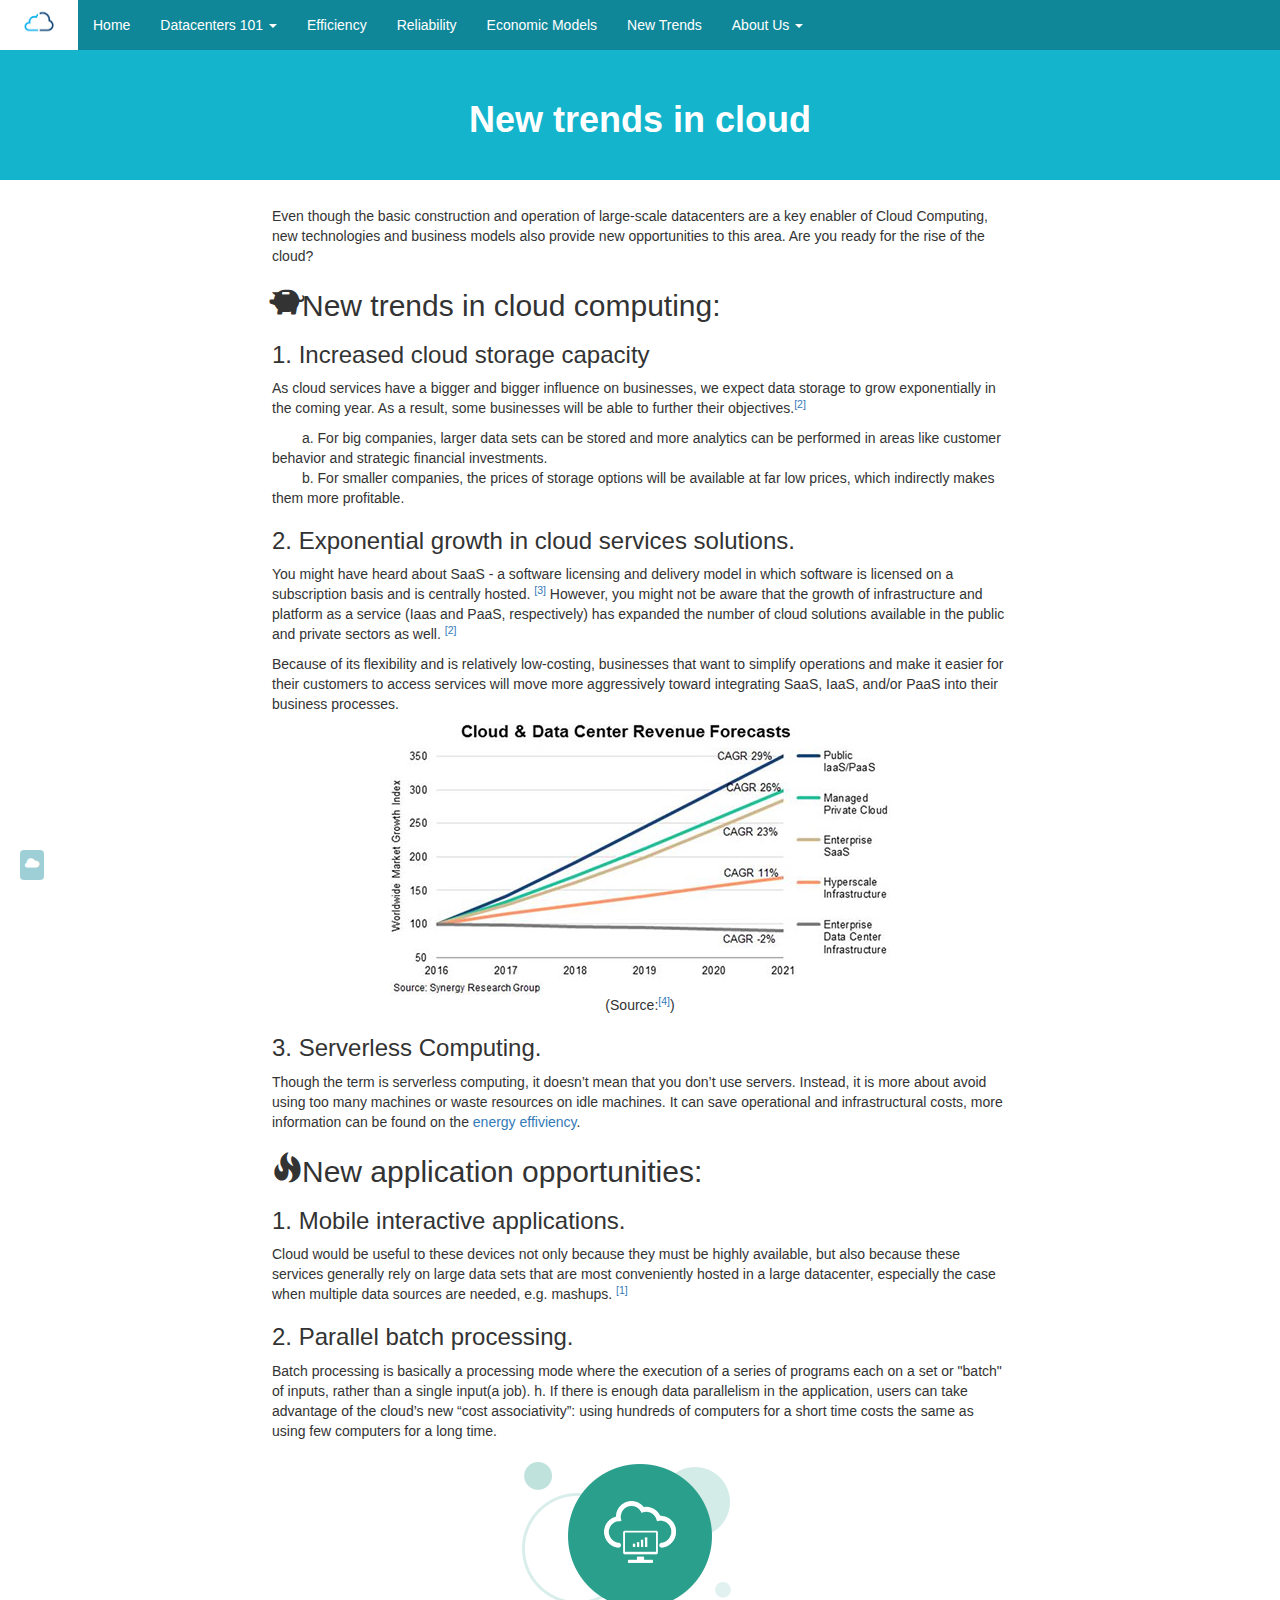
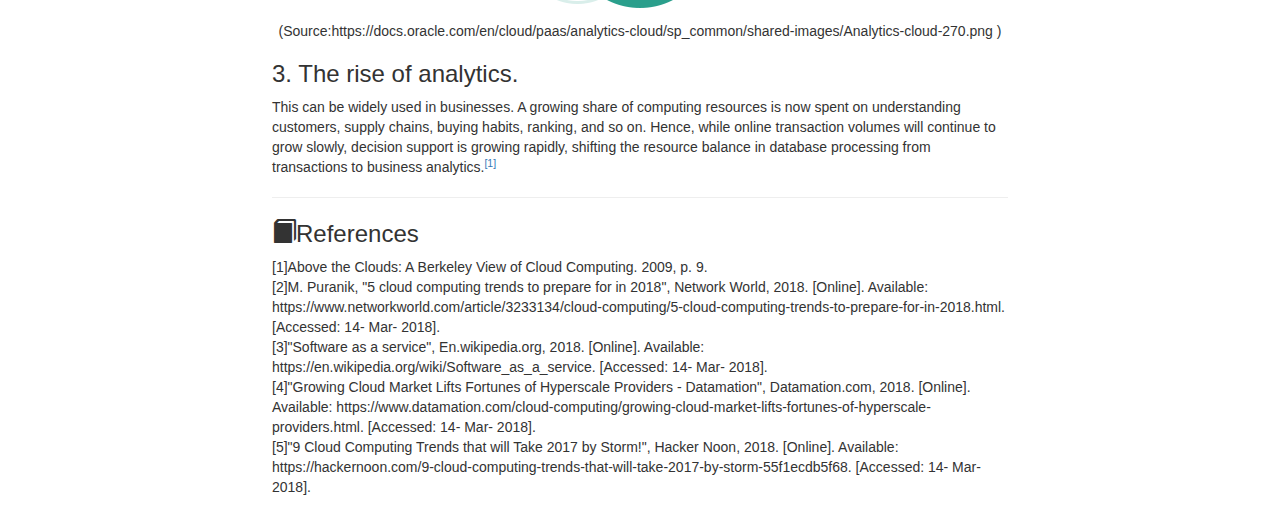
==== commit bef8f93e: "version1.0" ====
--- a/business.html
+++ b/business.html
@@ -2,22 +2,23 @@
 <html lang="en">
 <head>
 <title>Cloud - new trends</title>
+<meta charset="utf-8">
 <link rel="stylesheet" type="text/css" href="cloud.css">
 <link rel="stylesheet" href="https://maxcdn.bootstrapcdn.com/bootstrap/3.3.7/css/bootstrap.min.css" integrity="sha384-BVYiiSIFeK1dGmJRAkycuHAHRg32OmUcww7on3RYdg4Va+PmSTsz/K68vbdEjh4u" crossorigin="anonymous">
 <script src="https://ajax.googleapis.com/ajax/libs/jquery/3.3.1/jquery.min.js"></script>
-        <script> 
+        <script>
         $(function(){
-          $(".navbar").load("navbar.html"); 
+          $(".navbar").load("navbar.html");
         });
         </script>
 </head>
-    
+
 <body>
 <!-- Navigation bar -->
 <span id="0" class="navbar"></span>
-    
-<h1 style="color: white; margin-top: 0px;">New trends in cloud</h1>
-    
+
+<h1 style="color: white; margin-top: 0px;"><b>New trends in cloud</b></h1>
+
 <div class="content">
     <p>
         Even though the basic construction and operation of large-scale datacenters are a key enabler of Cloud Computing, new technologies and business models also provide new opportunities to this area. Are you ready for the rise of the cloud?</p>
@@ -25,7 +26,7 @@
         <h2><span class="glyphicon glyphicon-piggy-bank" aria-hidden="true"></span>New trends in cloud computing:</h2>
             <h3>1. Increased cloud storage capacity</h3>
         <p>
-            As cloud services have a bigger and bigger influence on businesses, we expect data storage to grow exponentially in the coming year. As a result, some businesses will be able to further their objectives.<sup><a href="#2">[2]</a></sup>  
+            As cloud services have a bigger and bigger influence on businesses, we expect data storage to grow exponentially in the coming year. As a result, some businesses will be able to further their objectives.<sup><a href="#2">[2]</a></sup>
         </p>
 
         <p2>a. For big companies, larger data sets can be stored and more analytics can be performed in areas like customer behavior and strategic financial investments.
@@ -54,7 +55,7 @@
 
         <h2><span class="glyphicon glyphicon-fire" aria-hidden="true"></span>New application opportunities:</h2>
             <h3>1. Mobile interactive applications.</h3>
-    
+
         <p>Cloud would be useful to these devices not only because they must be highly available, but also because these services generally rely on large data sets that are most conveniently hosted in a large datacenter, especially the case when multiple data sources are needed, e.g. mashups. <sup><a href="#1">[1]</a></sup>
         </p>
 
@@ -64,7 +65,7 @@
         </p>
 
         <img src="Analytics-cloud-270.png">
-        <center><p>(Source:https://docs.oracle.com/en/cloud/paas/analytics-cloud/sp_common/shared-images/Analytics-cloud-270.png )</p></center> 
+        <center><p>(Source:https://docs.oracle.com/en/cloud/paas/analytics-cloud/sp_common/shared-images/Analytics-cloud-270.png )</p></center>
 
         <h3>3. The rise of analytics.</h3>
         <p>This can be widely used in businesses.  A growing share of computing resources is now spent on understanding customers, supply chains, buying habits, ranking, and so on. Hence, while online transaction volumes will continue to grow slowly, decision support is growing rapidly, shifting the resource balance in database processing from transactions to business analytics.<sup><a href="#1">[1]</a></sup>
@@ -72,7 +73,7 @@
 
     <hr>
 
-    <h3><span class="glyphicon glyphicon-book" aria-hidden="true"></span>References</h3> 
+    <h3><span class="glyphicon glyphicon-book" aria-hidden="true"></span>References</h3>
     <div id="1">
     [1]Above the Clouds: A Berkeley View of Cloud Computing. 2009, p. 9.
     </div>
@@ -89,4 +90,4 @@
     [5]"9 Cloud Computing Trends that will Take 2017 by Storm!", Hacker Noon, 2018. [Online]. Available: https://hackernoon.com/9-cloud-computing-trends-that-will-take-2017-by-storm-55f1ecdb5f68. [Accessed: 14- Mar- 2018].</div>
 </div>
 </body>
-</html>+</html>
